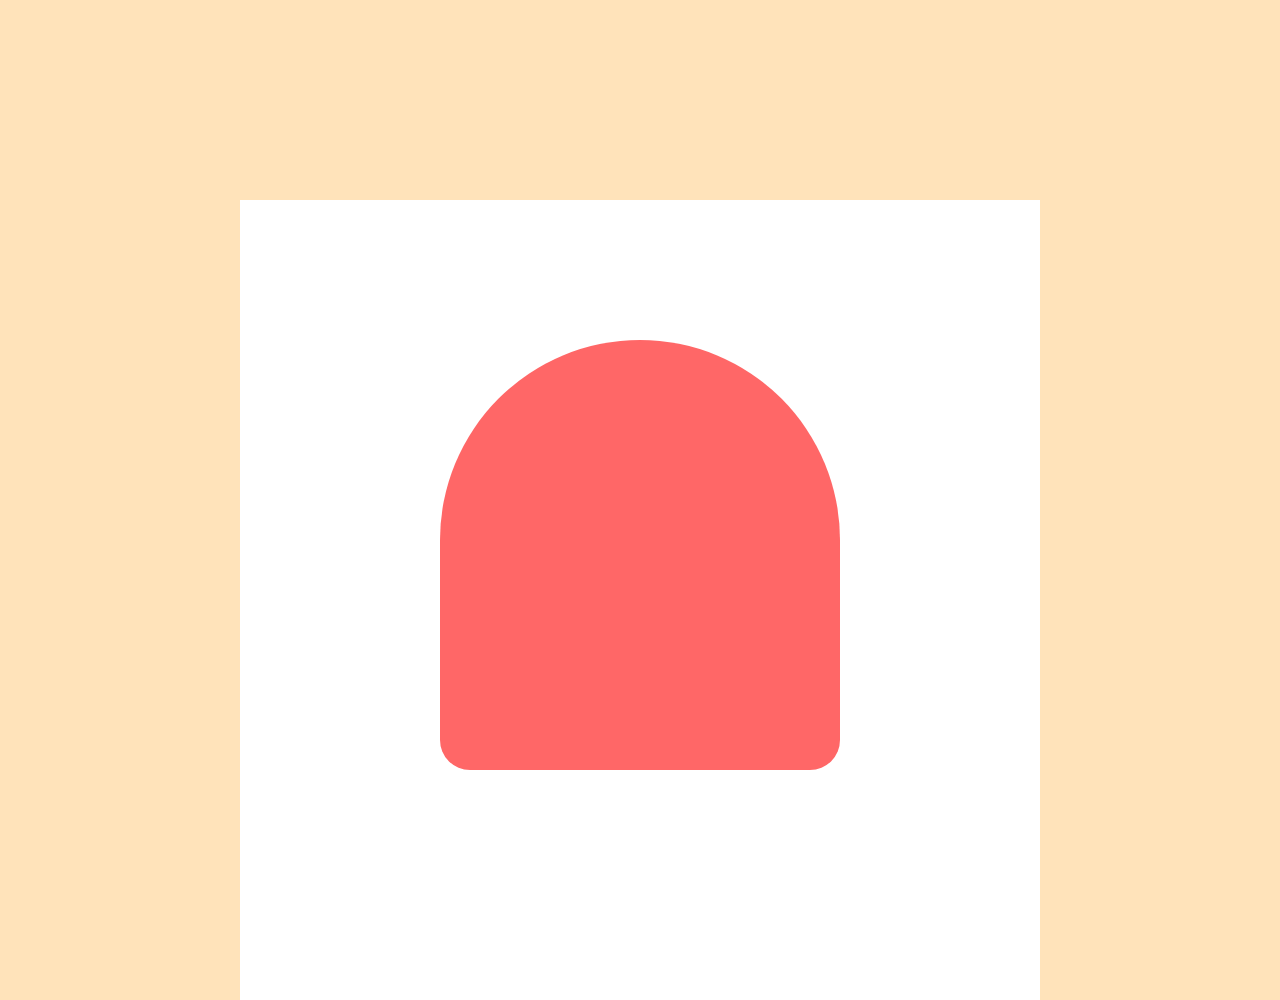
==== index.html @ 0f6406f0 "캐릭터 만드는중" ====
<!DOCTYPE html>
<html lang="ko-KR">
  <head>
    <meta charset="UTF-8">
    <meta http-equiv="X-UA-Compatible" content="IE=edge">
    <meta name="viewport" content="width=device-width, initial-scale=1.0">
    <title>mycharacter</title>
    <link rel="stylesheet" href="./css/main.css">
  </head>
  <body>
    <div class="container">

    <!-- 머리 -->
    <div class="head"></div>

    </div>

  </body>
</html>
---- css/main.css ----
body {
    margin:0;
    padding:0;
    background: #FFE3BA;
}

.container {
    width: 800px;
    height: 800px;
    background-color: white;
    margin: 200px auto 0 auto;
    position: relative;
}

.head {
    width: 400px;
    height: 430px;
    background-color: #FF6767;
    border-radius: 200px 200px 30px 30px;
    position: absolute;
    top: 140px;
    left: 50%;
    transform: translateX(-50%);
    transition: all 0.8s;
}

.head:hover {
    transform: rotate(-12deg);
    /* transform-origin: 0 100%; */
}
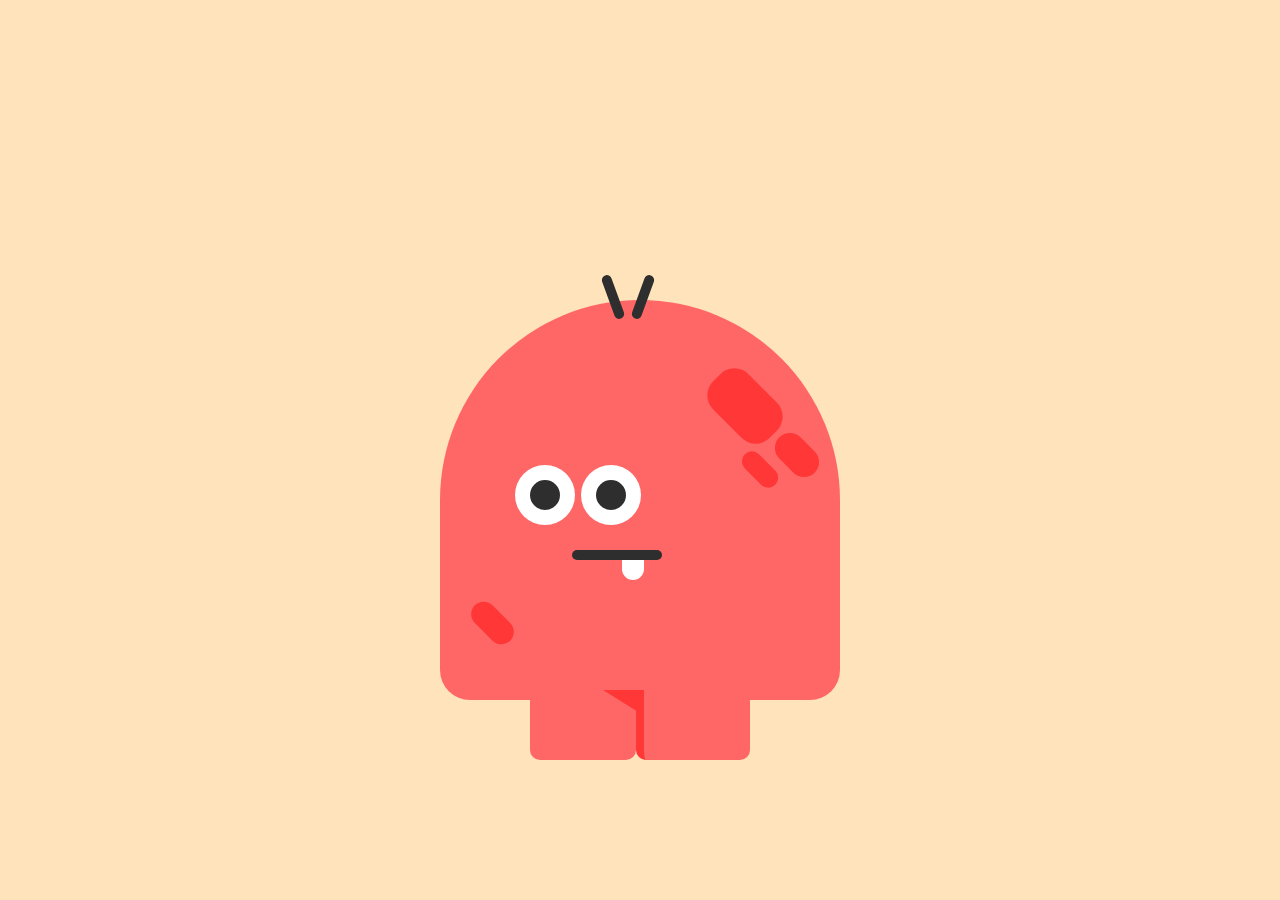
==== commit 3a32918c: "캐릭터 완성" ====
--- a/index.html
+++ b/index.html
@@ -6,12 +6,59 @@
     <meta name="viewport" content="width=device-width, initial-scale=1.0">
     <title>mycharacter</title>
     <link rel="stylesheet" href="./css/main.css">
+    <link rel="stylesheet" href="./css/animation.css">
   </head>
   <body>
     <div class="container">
 
     <!-- 머리 -->
-    <div class="head"></div>
+    <div class="head">
+
+    <!-- 머리무늬 -->
+      <section class="pattern">
+        <div class="pattern-item"></div>
+        <div class="pattern-item"></div>
+        <div class="pattern-item"></div>
+        <div class="pattern-item"></div>
+      </section>
+
+    <!-- 눈 -->
+      <section class="eyes">
+        <div class="left-eye">
+          <div class="inner-eye"></div>
+        </div>
+        <div class="right-eye">
+          <div class="inner-eye"></div>
+        </div>
+      </section>
+
+      <div class="eye-close">
+        <div class="eye-close-inner"></div>
+        <div class="eye-close-inner"></div>
+      </div>
+
+    <!-- 입  -->
+      <section class="mouth">
+        <div class="mouth-line"></div>
+        <div class="mouth-tooth"></div>
+      </section>
+
+    <!-- 머리카락   -->
+      <section class="hairs">
+        <div class="hair"></div>
+        <div class="hair"></div>
+      </section >
+
+    </div>
+
+
+    <!-- 발 -->
+    <div class="foot-wrap">
+      <div class="foot">
+        <div class="foot-shadow"></div>
+      </div>
+      <div class="foot"></div>
+    </div>
 
     </div>
 
--- a/css/main.css
+++ b/css/main.css
@@ -5,26 +5,178 @@
 }
 
 .container {
-    width: 800px;
-    height: 800px;
-    background-color: white;
-    margin: 200px auto 0 auto;
+    width: 400px;
+    height: 470px;
+    margin: 300px auto 0 auto;
     position: relative;
 }
 
 .head {
     width: 400px;
-    height: 430px;
+    height: 400px;
     background-color: #FF6767;
     border-radius: 200px 200px 30px 30px;
     position: absolute;
-    top: 140px;
     left: 50%;
     transform: translateX(-50%);
-    transition: all 0.8s;
+    animation: head-shake 5s cubic-bezier(0.6, 0.000, 0.245, 0.910) infinite normal;
 }
 
-.head:hover {
-    transform: rotate(-12deg);
-    /* transform-origin: 0 100%; */
-}+.pattern-item {
+    width: 50px;
+    height: 80px;
+    background-color: #FF3737;
+    border-radius: 20px;
+    position: absolute;
+    transform: rotate(-45deg);
+}
+
+.pattern-item:first-child {
+    right: 70px;
+    top: 66px;
+}
+
+.pattern-item:nth-child(2) {
+    width: 30px;
+    height: 50px;
+    top: 130px;
+    right: 28px;
+}
+
+.pattern-item:nth-child(3) {
+    width: 20px;
+    height: 43px;
+    top: 148px;
+    right: 70px;
+}
+
+.pattern-item:nth-child(4) {
+    width: 25px;
+    height: 50px;
+    bottom: 52px;
+    left: 40px;
+}
+
+
+
+.eyes {
+    position: absolute;
+    top: 165px;
+    left: 75px;
+    display: flex;
+    gap: 6px;
+    height: 60px;
+}
+
+[class$="eye"] {
+    width: 60px;
+    height: 60px;
+    background-color: white;
+    border-radius: 100%;
+    display: flex;
+    justify-content: center;
+    align-items: center;
+}
+
+.inner-eye {
+    width: 30px;
+    height: 30px;
+    background-color: #2E2E2E;
+}
+
+.eye-close {
+    width: 140px;
+    height: 70px;
+    position: absolute;
+    top: 95px;
+    left: 68px;
+    display: flex;
+
+    animation: eyes-blank 2s  infinite alternate;
+}
+
+.eye-close-inner {
+    width: 70px;
+    height: 70px;
+    background-color: #FF6767;
+    border-radius: 20px;
+}
+
+.mouth {
+    width: 90px;
+    position: absolute;
+    top:250px;
+    left: 132px;
+    animation: head-shake 6s cubic-bezier(0.6, 0.000, 0.245, 0.910) infinite normal;
+}
+
+.mouth-line,
+.hair
+ {
+    width: 90px;
+    height: 10px;
+    background-color: #2E2E2E;
+    border-radius: 10px;
+}
+
+
+.mouth-tooth {
+    width: 22px;
+    height: 20px;
+    background-color: #fff;
+    border-radius: 0 0 50px 50px;
+    margin-left: 50px;
+} 
+
+.hair {
+    width: 46px;
+    transform: rotate(70deg);
+    position: absolute;
+    left: 150px;
+    top: -8px;
+}
+
+.hair:first-child  {
+    animation: hair-shake-left 5s cubic-bezier(0.6, 0.000, 0.245, 0.910) infinite normal
+}
+
+.hair:nth-child(2) {
+    transform: rotate(-70deg);
+    left: 180px;
+    animation: hair-shake-right 5s cubic-bezier(0.6, 0.000, 0.245, 0.910) infinite normal;
+}
+
+
+.foot-wrap {
+    width: 220px;
+    height: 80px;
+    position: absolute;
+    top: 390px;
+    left: 50%;
+    transform: translate(-50%);
+    display:flex;
+}
+
+.foot {
+    width: 100%;
+    height: 70px;
+    background: #FF6767;
+    border-radius: 0 0 10px 10px;
+}
+
+.foot-shadow {
+    width: 0;
+    height: 0;
+    position: absolute;
+    left: 43px;
+    border-bottom: 25px solid transparent;
+    border-left: 30px solid transparent;
+    border-right: 40px solid #FF3737;
+    transform-origin: 100% 0;
+    animation: shadow-shake 5s cubic-bezier(0.6, 0.000, 0.245, 0.910) infinite normal;
+}
+
+.foot:nth-child(2) {
+    border-left: 8px solid #FF3737;
+}
+
--- a/css/animation.css
+++ b/css/animation.css
@@ -0,0 +1,115 @@
+@keyframes head-shake {
+	0% {
+		transform: translate(-50%) translateY(0);
+	}
+
+    25% {
+		transform: translate(-56%) translateY(6%) rotate(-15deg) ;
+	}
+
+    100% {
+		transform: translate(-50%) translateY(0);
+	}
+    
+}
+
+@keyframes shadow-shake {
+	0% {
+		transform: scale(1.2);
+	}
+
+    25% {
+		transform: scale(0.6);
+	}
+
+    100% {
+		transform: scale(1.2);
+	}
+}
+
+@keyframes hair-shake-right {
+	0% {
+		transform: rotate(-70deg);
+	}
+
+    25% {
+		transform: rotate(-140deg);
+	}
+
+    100% {
+		transform: rotate(-70deg);
+	}
+}
+
+@keyframes hair-shake-left {
+	0% {
+		transform: rotate(70deg);
+	}
+
+    40% {
+		transform: rotate(30deg);
+	}
+
+    100% {
+		transform: rotate(70deg);
+	}
+}
+
+
+@keyframes eyes-blank {
+	0% {
+        transform: translateY(0);
+	}
+
+	90% {
+		transform: translateY(0);
+	}
+
+	100% {
+        transform: translateY(90%);
+	}
+}
+
+@keyframes eyeLeftMoving {
+	0% {
+		width: 16px;
+		height: 16px;
+		border-radius: 50%;
+		transform: rotate(8deg) scale(1);
+	}
+	70% {
+		width: 16px;
+		height: 16px;
+		border-radius: 50%;
+		transform: rotate(8deg) scale(1.2);
+	}
+	100% {
+		width: 24px;
+		height: 12px;
+		border-radius: 4px 4px 20px 20px;
+		transform: rotate(8deg) scale(1.2) translateY(10%);
+	}
+}
+
+
+@keyframes mouth-shake {
+	0% {
+		transform: rotate(0);
+	}
+
+    25% {
+		transform: rotate(10deg);
+	}
+
+    100% {
+		transform: rotate(15deg);
+	}
+    
+}
+
+
+
+
+
+
+
